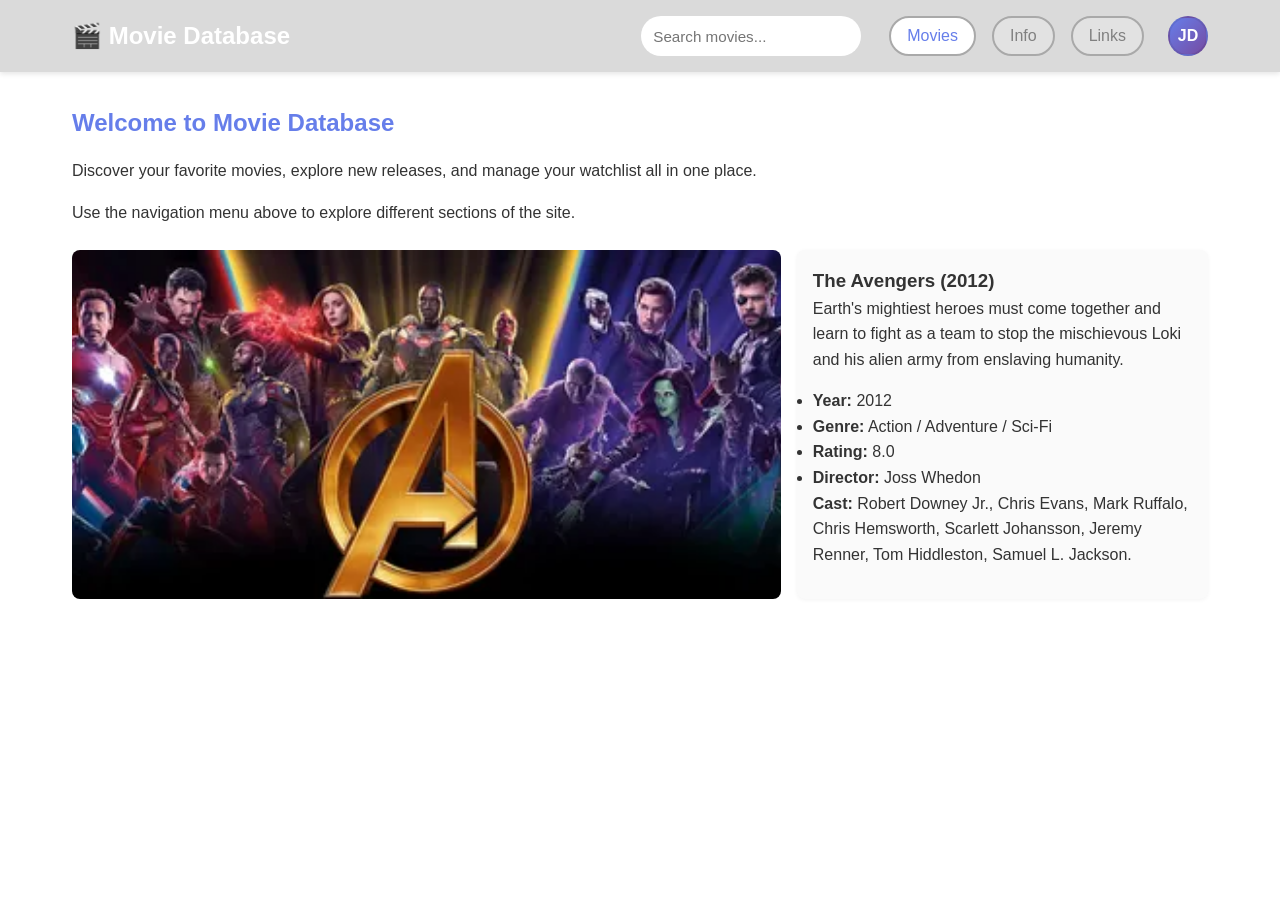
==== index.html @ 35aac2c0 "Javascript file created" ====
<!DOCTYPE html>
<html lang="en">
<head>
    <meta charset="UTF-8">
    <meta name="viewport" content="width=device-width, initial-scale=1.0">
    <title>Movie Database</title>
    <link rel="stylesheet" href="resize.css">
    <link rel="stylesheet" href="main.css">
    <style>
        * {
            margin: 0;
            padding: 0;
            box-sizing: border-box;
        }

        body {
            font-family: 'Segoe UI', Tahoma, Geneva, Verdana, sans-serif;
            line-height: 1.6;
            color: #333;
        }

        /* Navigation Bar Styles */
        nav {
            background: rgb(218, 218, 218);
            padding: 1rem 0;
            box-shadow: 0 2px 5px rgba(0, 0, 0, 0.1);
            position: sticky;
            top: 0;
            z-index: 1000;
        }

        .nav-container {
            max-width: 1200px;
            margin: 0 auto;
            padding: 0 2rem;
            display: flex;
            position: relative;
            justify-content: space-between;
            align-items: center;
        }

        .nav-logo {
            color: white;
            font-size: 1.5rem;
            font-weight: bold;
            text-decoration: none;
        }

        .nav-buttons {
            gap: 1rem;
            flex-wrap: wrap;
            align-items: center;
        }

        .nav-btn {
            background-color: rgba(255, 255, 255, 0.2);
            color: grey;
            border: 2px solid darkgrey;
            padding: 0 1rem;
            min-height: 40px;
            display: inline-flex;
            align-items: center;
            border-radius: 25px;
            cursor: pointer;
            font-size: 1rem;
            font-weight: 500;
            transition: all 0.3s ease;
            text-decoration: none;
            display: inline-block;
        }

        .nav-btn:hover {
            background-color: white;
            color: #667eea;
            transform: translateY(-2px);
            box-shadow: 0 4px 8px rgba(0, 0, 0, 0.2);
        }

        .nav-btn.active {
            background-color: white;
            color: #667eea;
        }

        /* Responsive Design */
        @media (max-width: 768px) {
            .nav-container {
                flex-direction: column;
                gap: 1rem;
            }

            .nav-buttons {
                width: 100%;
                justify-content: center;
            }

            .nav-btn {
                padding: 0.6rem 1.2rem;
                font-size: 0.95rem;
            }
        }

        @media (min-width: 769px) {
            .nav-buttons {
                display: flex;
            }
        }

        /* Inline search placed with nav links */
        .nav-search {
            display: inline-block;
            min-width: 220px;
            max-width: 420px;
            margin-right: 0.75rem;
            align-self: center;
        }

        .nav-search input {
            width: 100%;
            padding: 0 0.75rem;
            height: 40px;
            border-radius: 20px;
            border: none;
            outline: none;
            font-size: 0.95rem;
        }

        /* content-row styles moved to main.css */

        /* Circular account avatar */
        .nav-account {
            width: 40px;
            height: 40px;
            border-radius: 50%;
            display: inline-flex;
            align-items: center;
            justify-content: center;
            background: linear-gradient(135deg,#667eea 0%,#764ba2 100%);
            color: white;
            text-decoration: none;
            font-weight: 600;
            margin-left: 0.5rem;
            border: 2px solid rgba(0,0,0,0.08);
        }

        .nav-account img {
            width: 100%;
            height: 100%;
            object-fit: cover;
            border-radius: 50%;
            display: block;
        }

        .nav-account:hover {
            transform: translateY(-2px);
            box-shadow: 0 4px 8px rgba(0,0,0,0.18);
        }

        /* Main Content */
        main {
            max-width: 1200px;
            margin: 2rem auto;
            padding: 0 2rem;
            min-height: calc(100vh - 200px);
        }

        .section {
            display: none;
        }

        .section.active {
            display: block;
        }

        h2 {
            color: #667eea;
            margin-bottom: 1rem;
        }

        p {
            margin-bottom: 1rem;
        }
    </style>
</head>
<body>
    <!-- Navigation Bar -->
    <nav>
        <div class="nav-container">
            <a href="#" class="nav-logo">🎬 Movie Database</a>
            <div class="nav-buttons">
                <form class="nav-search" role="search" onsubmit="event.preventDefault();">
                    <input type="search" name="q" placeholder="Search movies..." aria-label="Search movies">
                </form>
                <button class="nav-btn active" onclick="showSection('home', event)">Movies</button>
                <button class="nav-btn" onclick="showSection('info', event)">Info</button>
                <button class="nav-btn" onclick="showSection('links', event)">Links</button>
                <a href="#" class="nav-account" id="navAccount" aria-label="Account">JD</a>
            </div>
            <button class="menu-toggle" id="menuToggle" aria-label="Toggle menu"></button>
        </div>
    </nav>

    <div class="mobile-menu" id="mobileMenu">
        <div style="display:flex;align-items:center;gap:0.75rem;padding:0.5rem 1rem;">
            <a href="#" class="nav-account" id="mobileAccount" aria-label="Account">JD</a>
            <input type="search" placeholder="Search movies..." style="flex:1;padding:0.5rem;border-radius:12px;border:1px solid #ddd;">
        </div>
        <button class="nav-btn active" onclick="showSection('home', event)">Home</button>
        <button class="nav-btn" onclick="showSection('info', event)">Info</button>
        <button class="nav-btn" onclick="showSection('links', event)">Links</button>
    </div>

    <!-- Main Content -->
    <main>
        <!-- Home Section -->
        <section id="home" class="section active">
            <h2>Welcome to Movie Database</h2>
            <p>Discover your favorite movies, explore new releases, and manage your watchlist all in one place.</p>
            <p>Use the navigation menu above to explore different sections of the site.</p>
            <div class="content-row">
                <div class="content-image">
                    <img src="Images/avengers.webp" alt="Movie placeholder image">
                </div>
                <div class="content-info">
                    <h3>The Avengers (2012)</h3>
                    <p>Earth's mightiest heroes must come together and learn to fight as a team to stop the mischievous Loki and his alien army from enslaving humanity.</p>
                    <ul>
                        <li><strong>Year:</strong> 2012</li>
                        <li><strong>Genre:</strong> Action / Adventure / Sci-Fi</li>
                        <li><strong>Rating:</strong> 8.0</li>
                        <li><strong>Director:</strong> Joss Whedon</li>
                    </ul>
                    <p><strong>Cast:</strong> Robert Downey Jr., Chris Evans, Mark Ruffalo, Chris Hemsworth, Scarlett Johansson, Jeremy Renner, Tom Hiddleston, Samuel L. Jackson.</p>
                </div>
            </div>
        </section>

        <!-- Info Section -->
        <section id="info" class="section">
            <h2>Information</h2>
            <p>This is the Movie Database application - your ultimate destination for movie information.</p>
            <p>Features include:</p>
            <ul style="margin-left: 2rem;">
                <li>Search and browse movies</li>
                <li>View detailed movie information</li>
                <li>Rate and review movies</li>
                <li>Create and manage your watchlist</li>
            </ul>
        </section>

        <!-- Links Section -->
        <section id="links" class="section">
            <h2>Useful Links</h2>
            <p>Check out these resources:</p>
            <ul style="margin-left: 2rem;">
                <li><a href="https://www.imdb.com" target="_blank">IMDB - Internet Movie Database</a></li>
                <li><a href="https://www.themoviedb.org" target="_blank">TMDb - The Movie Database</a></li>
                <li><a href="https://www.rottentomatoes.com" target="_blank">Rotten Tomatoes</a></li>
                <li><a href="https://www.letterboxd.com" target="_blank">Letterboxd - Film Community</a></li>
            </ul>
        </section>
    </main>

    <script src="app.js"></script>
</body>
</html>
---- resize.css ----
/* Mobile Responsive Menu Styles */

/* Hamburger Menu Button */
.menu-toggle {
    display: none;
    background: none;
    border: none;
    color: white;
    font-size: 1.5rem;
    cursor: pointer;
    padding: 0.5rem;
    transition: transform 0.3s ease;
    position: absolute;
    right: 2rem;
    top: 50%;
    transform: translateY(-50%);
}

.menu-toggle:hover {
    transform: translateY(-50%) scale(1.1);
}

.menu-toggle.active::before {
    content: "✕";
}

.menu-toggle::before {
    content: "☰";
}

/* Mobile Menu Styles */
.mobile-menu {
    display: none;
    /* Put the mobile menu into the document flow so it pushes content down */
    position: relative;
    background: linear-gradient(135deg, #667eea 0%, #764ba2 100%);
    flex-direction: column;
    gap: 0;
    width: 100%;
    border-top: 2px solid rgba(255, 255, 255, 0.2);
}

.mobile-menu.open {
    display: flex;
    animation: slideDown 0.3s ease;
}

/* Slide Down Animation */
@keyframes slideDown {
    from {
        opacity: 0;
        transform: translateY(-20px);
    }
    to {
        opacity: 1;
        transform: translateY(0);
    }
}

/* Mobile Menu Items */
.mobile-menu .nav-btn {
    width: 100%;
    border: none;
    border-bottom: 1px solid rgba(255, 255, 255, 0.2);
    border-radius: 0;
    background-color: transparent;
    padding: 1rem;
    text-align: left;
    margin: 0;
    font-size: 1rem;
}

.mobile-menu .nav-btn:last-child {
    border-bottom: none;
}

.mobile-menu .nav-btn:hover {
    background-color: rgba(255, 255, 255, 0.3);
    transform: none;
    box-shadow: none;
}

.mobile-menu .nav-btn.active {
    background-color: rgba(255, 255, 255, 0.4);
    color: white;
}

/* Responsive Design for Tablets and Smaller Devices */
@media (max-width: 768px) {
    nav {
        position: relative;
    }

    .nav-container {
        position: relative;
        padding: 0 1rem;
        flex-direction: row;
        flex-wrap: nowrap;
    }

    .nav-buttons {
        display: none;
    }

    .menu-toggle {
        display: block;
    }
}

/* Extra Small Devices (Mobile Phones) */
@media (max-width: 480px) {
    .nav-logo {
        font-size: 1.2rem;
    }

    .menu-toggle {
        right: 1rem;
        font-size: 1.3rem;
    }

    .mobile-menu .nav-btn {
        padding: 0.8rem;
        font-size: 0.9rem;
    }

    .nav-container {
        padding: 0 0.5rem;
    }
}

/* Landscape Mode on Small Devices */
@media (max-height: 600px) and (orientation: landscape) {
    .mobile-menu .nav-btn {
        padding: 0.5rem 1rem;
        font-size: 0.85rem;
    }
}
---- main.css ----
/* Main content styles (moved from inline <style>) */
.content-row {
    display: flex;
    gap: 1rem;
    margin-top: 1.5rem;
    align-items: stretch;
}

.content-image {
    flex: 2 1 60%;
    min-height: 300px;
    border-radius: 8px;
    overflow: hidden;
    background: #eee;
}

.content-image img {
    width: 100%;
    height: 100%;
    object-fit: cover;
    display: block;
}

.content-info {
    flex: 1 1 35%;
    background: #fafafa;
    padding: 1rem;
    border-radius: 8px;
    box-shadow: 0 1px 4px rgba(0,0,0,0.05);
}

@media (max-width: 768px) {
    .content-row {
        flex-direction: column;
    }

    .content-image {
        min-height: 200px;
    }
}
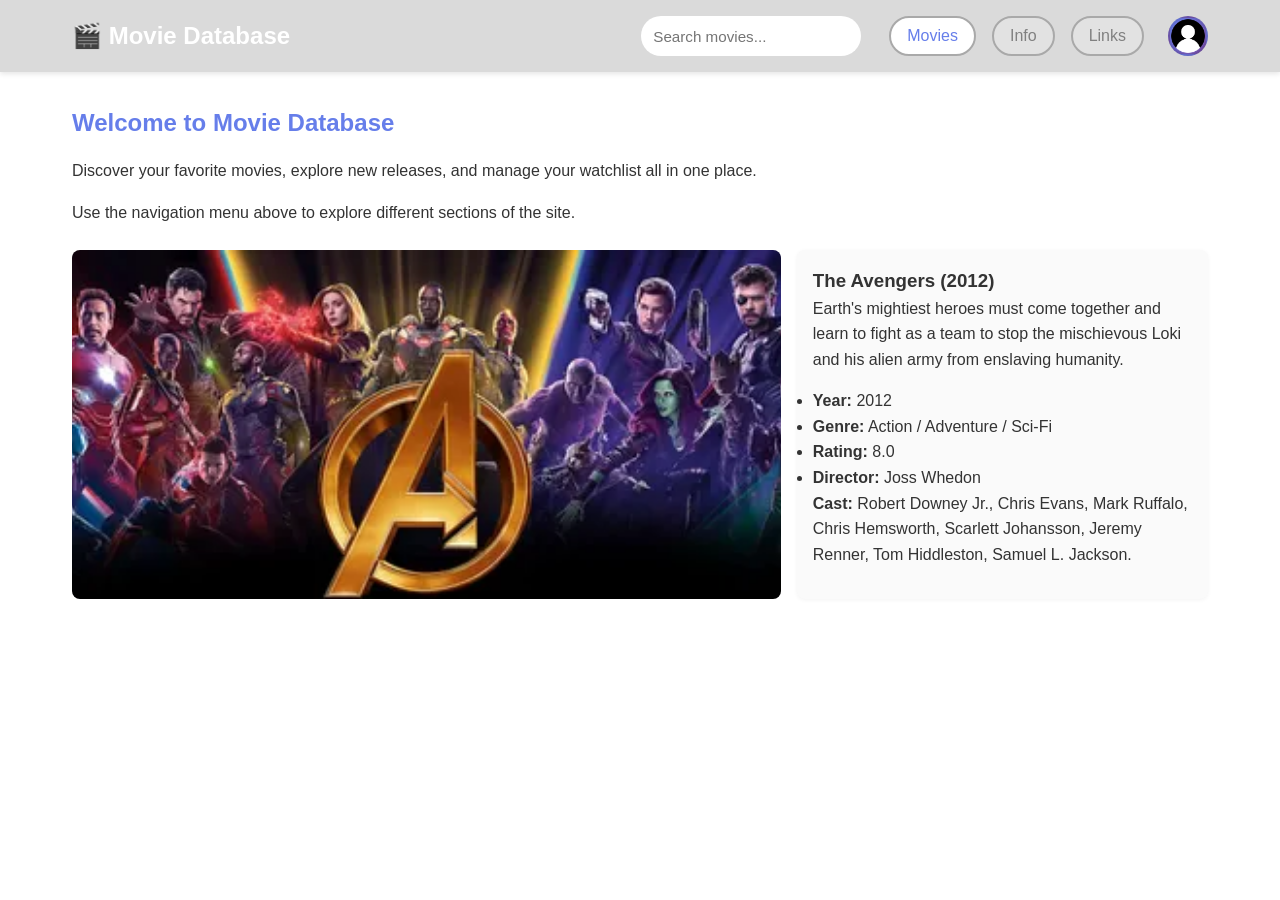
==== commit 96cabb55: "Menu functionally re-functioned by menu.js to expand in mobile view" ====
--- a/index.html
+++ b/index.html
@@ -193,15 +193,19 @@
                 <button class="nav-btn active" onclick="showSection('home', event)">Movies</button>
                 <button class="nav-btn" onclick="showSection('info', event)">Info</button>
                 <button class="nav-btn" onclick="showSection('links', event)">Links</button>
-                <a href="#" class="nav-account" id="navAccount" aria-label="Account">JD</a>
+                <a href="#" class="nav-account" id="navAccount" aria-label="Account">
+                    <img src="Images/user.webp" alt="User avatar">
+                </a>
             </div>
             <button class="menu-toggle" id="menuToggle" aria-label="Toggle menu"></button>
         </div>
     </nav>
 
     <div class="mobile-menu" id="mobileMenu">
-        <div style="display:flex;align-items:center;gap:0.75rem;padding:0.5rem 1rem;">
-            <a href="#" class="nav-account" id="mobileAccount" aria-label="Account">JD</a>
+            <div style="display:flex;align-items:center;gap:0.75rem;padding:0.5rem 1rem;">
+            <a href="#" class="nav-account" id="mobileAccount" aria-label="Account">
+                <img src="Images/user.png" alt="User avatar">
+            </a>
             <input type="search" placeholder="Search movies..." style="flex:1;padding:0.5rem;border-radius:12px;border:1px solid #ddd;">
         </div>
         <button class="nav-btn active" onclick="showSection('home', event)">Home</button>
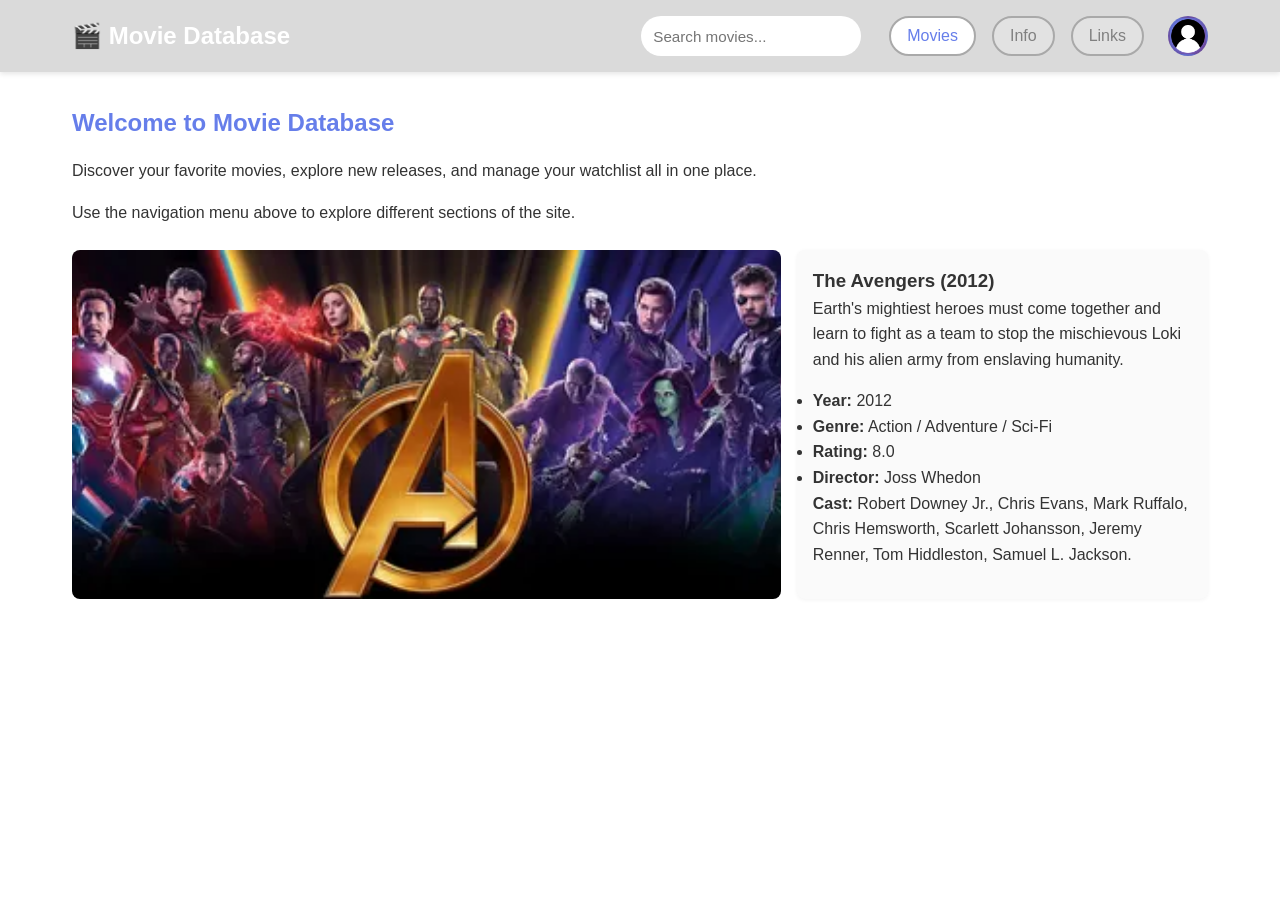
==== commit e091f811: "index.html...." ====
--- a/index.html
+++ b/index.html
@@ -264,6 +264,6 @@
         </section>
     </main>
 
-    <script src="app.js"></script>
+    <script src="menu.js"></script>
 </body>
 </html>
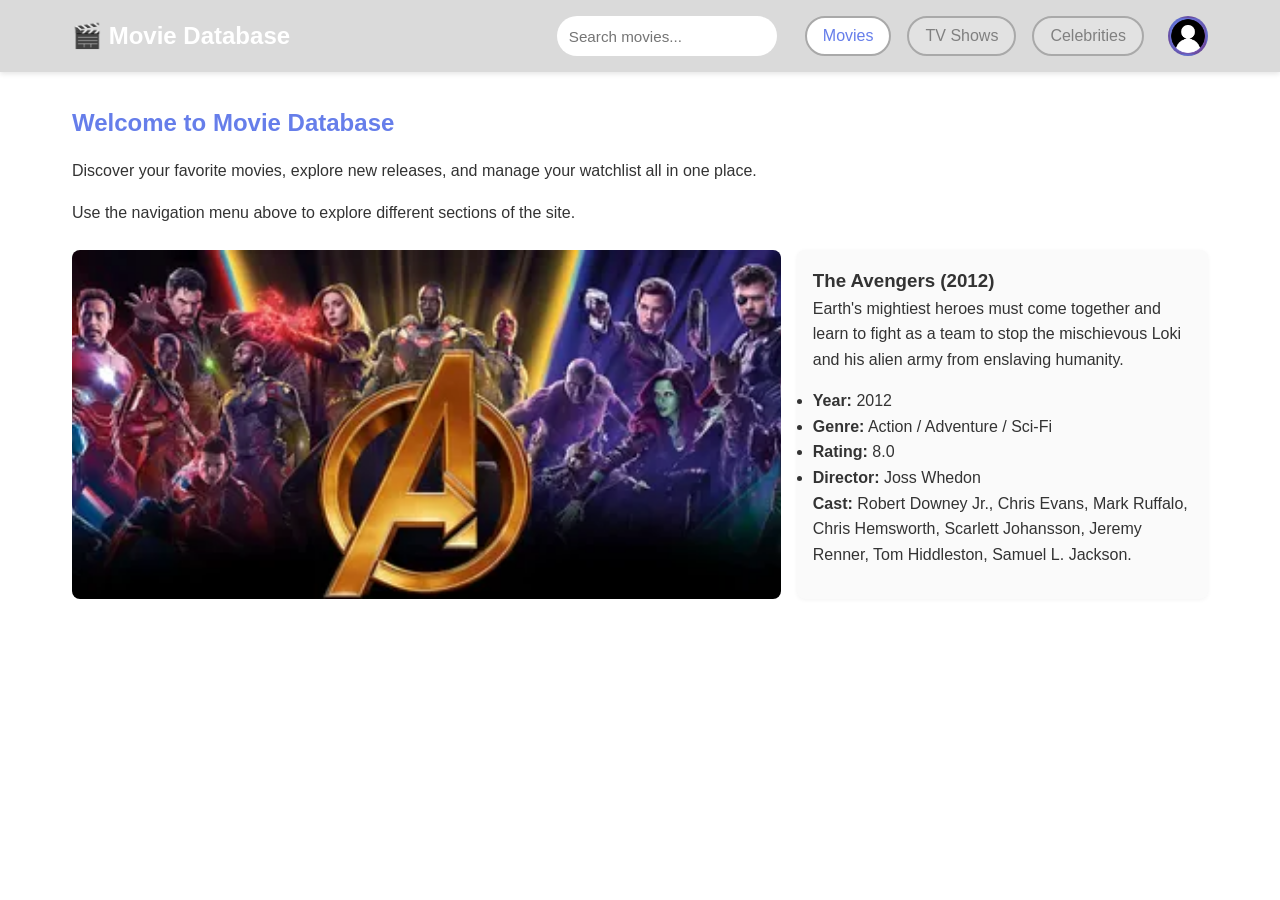
==== commit 763d3766: "Files configured" ====
--- a/index.html
+++ b/index.html
@@ -191,8 +191,8 @@
                     <input type="search" name="q" placeholder="Search movies..." aria-label="Search movies">
                 </form>
                 <button class="nav-btn active" onclick="showSection('home', event)">Movies</button>
-                <button class="nav-btn" onclick="showSection('info', event)">Info</button>
-                <button class="nav-btn" onclick="showSection('links', event)">Links</button>
+                <button class="nav-btn" onclick="showSection('info', event)">TV Shows</button>
+                <button class="nav-btn" onclick="showSection('links', event)">Celebrities</button>
                 <a href="#" class="nav-account" id="navAccount" aria-label="Account">
                     <img src="Images/user.webp" alt="User avatar">
                 </a>
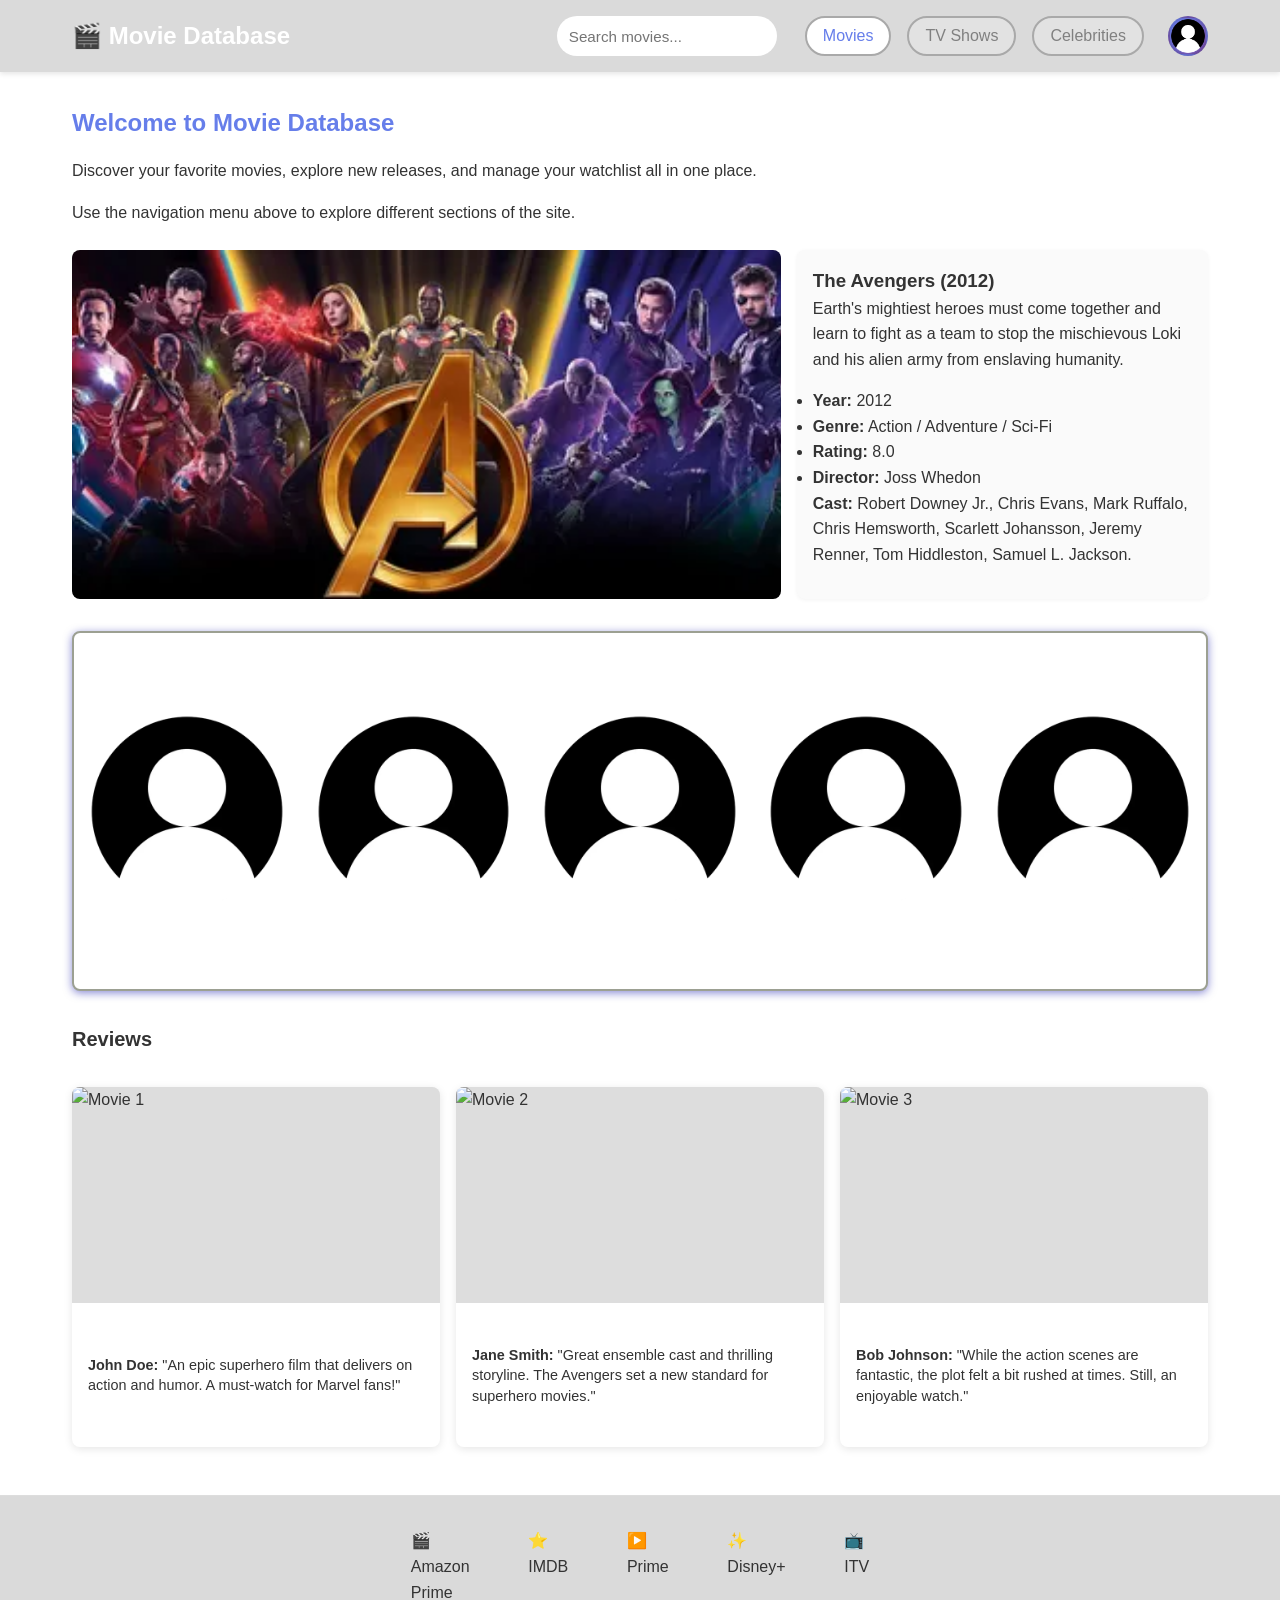
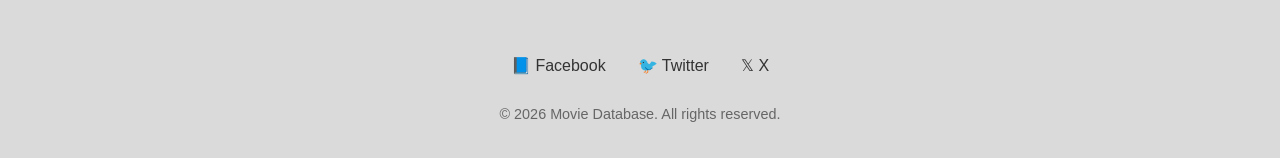
==== commit f780f700: "Celebrities interface added, reviews and footer been added" ====
--- a/index.html
+++ b/index.html
@@ -4,8 +4,8 @@
     <meta charset="UTF-8">
     <meta name="viewport" content="width=device-width, initial-scale=1.0">
     <title>Movie Database</title>
-    <link rel="stylesheet" href="resize.css">
-    <link rel="stylesheet" href="main.css">
+    <link rel="stylesheet" href="CSS/resize.css">
+    <link rel="stylesheet" href="CSS/main.css">
     <style>
         * {
             margin: 0;
@@ -192,7 +192,7 @@
                 </form>
                 <button class="nav-btn active" onclick="showSection('home', event)">Movies</button>
                 <button class="nav-btn" onclick="showSection('info', event)">TV Shows</button>
-                <button class="nav-btn" onclick="showSection('links', event)">Celebrities</button>
+                <button class="nav-btn" onclick="showSection('celeb', event)">Celebrities</button>
                 <a href="#" class="nav-account" id="navAccount" aria-label="Account">
                     <img src="Images/user.webp" alt="User avatar">
                 </a>
@@ -210,7 +210,7 @@
         </div>
         <button class="nav-btn active" onclick="showSection('home', event)">Home</button>
         <button class="nav-btn" onclick="showSection('info', event)">Info</button>
-        <button class="nav-btn" onclick="showSection('links', event)">Links</button>
+        <button class="nav-btn" onclick="showSection('celeb', event)">Links</button>
     </div>
 
     <!-- Main Content -->
@@ -220,6 +220,7 @@
             <h2>Welcome to Movie Database</h2>
             <p>Discover your favorite movies, explore new releases, and manage your watchlist all in one place.</p>
             <p>Use the navigation menu above to explore different sections of the site.</p>
+            
             <div class="content-row">
                 <div class="content-image">
                     <img src="Images/avengers.webp" alt="Movie placeholder image">
@@ -234,6 +235,44 @@
                         <li><strong>Director:</strong> Joss Whedon</li>
                     </ul>
                     <p><strong>Cast:</strong> Robert Downey Jr., Chris Evans, Mark Ruffalo, Chris Hemsworth, Scarlett Johansson, Jeremy Renner, Tom Hiddleston, Samuel L. Jackson.</p>
+                </div>
+            </div>
+
+            <!-- full‑width celebrity banner with five circular portraits -->
+            <div class="celebs-banner">
+                <div class="celeb"><img src="Images/user.webp" alt="Celebrity 1"></div>
+                <div class="celeb"><img src="Images/user.webp" alt="Celebrity 2"></div>
+                <div class="celeb"><img src="Images/user.webp" alt="Celebrity 3"></div>
+                <div class="celeb"><img src="Images/user.webp" alt="Celebrity 4"></div>
+                <div class="celeb"><img src="Images/user.webp" alt="Celebrity 5"></div>
+            </div>
+
+            <b><p style="font-size: 20px;">Reviews</p></b>
+
+            <div class="reviews">
+                <div class="review">
+                    <div class="review-image">
+                        <img src=" " alt="Movie 1">
+                    </div>
+                    <div class="review-text">
+                        <p><strong>John Doe:</strong> "An epic superhero film that delivers on action and humor. A must-watch for Marvel fans!"</p>
+                    </div>
+                </div>
+                <div class="review">
+                    <div class="review-image">
+                        <img src=" " alt="Movie 2">
+                    </div>
+                    <div class="review-text">
+                        <p><strong>Jane Smith:</strong> "Great ensemble cast and thrilling storyline. The Avengers set a new standard for superhero movies."</p>
+                    </div>
+                </div>
+                <div class="review">
+                    <div class="review-image">
+                        <img src=" " alt="Movie 3">
+                    </div>
+                    <div class="review-text">
+                        <p><strong>Bob Johnson:</strong> "While the action scenes are fantastic, the plot felt a bit rushed at times. Still, an enjoyable watch."</p>
+                    </div>
                 </div>
             </div>
         </section>
@@ -252,7 +291,7 @@
         </section>
 
         <!-- Links Section -->
-        <section id="links" class="section">
+        <section id="celeb" class="section">
             <h2>Useful Links</h2>
             <p>Check out these resources:</p>
             <ul style="margin-left: 2rem;">
@@ -264,6 +303,25 @@
         </section>
     </main>
 
-    <script src="menu.js"></script>
+    <!-- Footer -->
+    <footer class="footer">
+        <div class="footer-content">
+            <div class="movie-apps">
+                <a href="https://www.primevideo.com" target="_blank" aria-label="Amazon Prime Video">🎬 Amazon Prime</a>
+                <a href="https://www.imdb.com" target="_blank" aria-label="IMDB">⭐ IMDB</a>
+                <a href="https://www.primevideo.com" target="_blank" aria-label="Prime">▶️ Prime</a>
+                <a href="https://www.disneyplus.com" target="_blank" aria-label="Disney+">✨ Disney+</a>
+                <a href="https://www.itv.com" target="_blank" aria-label="ITV">📺 ITV</a>
+            </div>
+            <div class="social-links">
+                <a href="https://www.facebook.com" target="_blank" aria-label="Facebook">📘 Facebook</a>
+                <a href="https://www.twitter.com" target="_blank" aria-label="Twitter">🐦 Twitter</a>
+                <a href="https://www.x.com" target="_blank" aria-label="X">𝕏 X</a>
+            </div>
+            <p class="copyright">&copy; 2026 Movie Database. All rights reserved.</p>
+        </div>
+    </footer>
+
+    <script src="JS/menu.js"></script>
 </body>
 </html>
--- a/CSS/resize.css
+++ b/CSS/resize.css
@@ -0,0 +1,137 @@
+/* Mobile Responsive Menu Styles */
+
+/* Hamburger Menu Button */
+.menu-toggle {
+    display: none;
+    background: none;
+    border: none;
+    color: white;
+    font-size: 1.5rem;
+    cursor: pointer;
+    padding: 0.5rem;
+    transition: transform 0.3s ease;
+    position: absolute;
+    right: 2rem;
+    top: 50%;
+    transform: translateY(-50%);
+}
+
+.menu-toggle:hover {
+    transform: translateY(-50%) scale(1.1);
+}
+
+.menu-toggle.active::before {
+    content: "✕";
+}
+
+.menu-toggle::before {
+    content: "☰";
+}
+
+/* Mobile Menu Styles */
+.mobile-menu {
+    display: none;
+    /* Put the mobile menu into the document flow so it pushes content down */
+    position: relative;
+    background: linear-gradient(135deg, #667eea 0%, #764ba2 100%);
+    flex-direction: column;
+    gap: 0;
+    width: 100%;
+    border-top: 2px solid rgba(255, 255, 255, 0.2);
+}
+
+.mobile-menu.open {
+    display: flex;
+    animation: slideDown 0.3s ease;
+}
+
+/* Slide Down Animation */
+@keyframes slideDown {
+    from {
+        opacity: 0;
+        transform: translateY(-20px);
+    }
+    to {
+        opacity: 1;
+        transform: translateY(0);
+    }
+}
+
+/* Mobile Menu Items */
+.mobile-menu .nav-btn {
+    width: 100%;
+    border: none;
+    border-bottom: 1px solid rgba(255, 255, 255, 0.2);
+    border-radius: 0;
+    background-color: transparent;
+    padding: 1rem;
+    text-align: left;
+    margin: 0;
+    font-size: 1rem;
+}
+
+.mobile-menu .nav-btn:last-child {
+    border-bottom: none;
+}
+
+.mobile-menu .nav-btn:hover {
+    background-color: rgba(255, 255, 255, 0.3);
+    transform: none;
+    box-shadow: none;
+}
+
+.mobile-menu .nav-btn.active {
+    background-color: rgba(255, 255, 255, 0.4);
+    color: white;
+}
+
+/* Responsive Design for Tablets and Smaller Devices */
+@media (max-width: 768px) {
+    nav {
+        position: relative;
+    }
+
+    .nav-container {
+        position: relative;
+        padding: 0 1rem;
+        flex-direction: row;
+        flex-wrap: nowrap;
+    }
+
+    .nav-buttons {
+        display: none;
+    }
+
+    .menu-toggle {
+        display: block;
+    }
+}
+
+/* Extra Small Devices (Mobile Phones) */
+@media (max-width: 480px) {
+    .nav-logo {
+        font-size: 1.2rem;
+    }
+
+    .menu-toggle {
+        right: 1rem;
+        font-size: 1.3rem;
+    }
+
+    .mobile-menu .nav-btn {
+        padding: 0.8rem;
+        font-size: 0.9rem;
+    }
+
+    .nav-container {
+        padding: 0 0.5rem;
+    }
+}
+
+/* Landscape Mode on Small Devices */
+@media (max-height: 600px) and (orientation: landscape) {
+    .mobile-menu .nav-btn {
+        padding: 0.5rem 1rem;
+        font-size: 0.85rem;
+    }
+}
--- a/CSS/main.css
+++ b/CSS/main.css
@@ -0,0 +1,199 @@
+/* Main content styles (moved from inline <style>) */
+.content-row {
+    display: flex;
+    gap: 1rem;
+    margin-top: 1.5rem;
+    align-items: stretch;
+}
+
+.content-image {
+    flex: 2 1 60%;
+    min-height: 300px;
+    border-radius: 8px;
+    overflow: hidden;
+    background: #eee;
+}
+
+.content-image img {
+    width: 100%;
+    height: 100%;
+    object-fit: cover;
+    display: block;
+}
+
+.content-info {
+    flex: 1 1 35%;
+    background: #fafafa;
+    padding: 1rem;
+    border-radius: 8px;
+    box-shadow: 0 1px 4px rgba(0,0,0,0.05);
+}
+
+@media (max-width: 768px) {
+    .content-row {
+        flex-direction: column;
+    }
+
+    .content-image {
+        min-height: 200px;
+    }
+}
+
+/* celebrity banner added to Movies page */
+.celebs-banner {
+    width: 100%;
+    height: 40vh; /* roughly 40% of viewport height */
+    margin: 2rem auto;
+    overflow: hidden;
+    border-radius: 8px;
+    background: white; /* fallback color */
+    display: flex;
+    justify-content: center;
+    align-items: center;
+    border: rgb(156, 160, 146) 2px solid;
+    box-shadow: 0 2px 8px rgba(20, 22, 169, 0.5);
+}
+
+.celebs-banner img {
+    width: 100%;
+    height: 100%;
+    object-fit: cover;
+}
+
+/* layout for the circular celeb images */
+.celebs-banner {
+    display: flex;
+    justify-content: space-around;
+    align-items: center;
+}
+
+.celebs-banner .celeb {
+    width: 18%;
+    aspect-ratio: 1 / 1;
+    border-radius: 50%;
+    overflow: hidden;
+    flex-shrink: 0;
+}
+/* reviews section with three boxes */
+.reviews {
+    display: flex;
+    gap: 1rem;
+    height: 40vh; /* 40% of viewport height */
+    margin-top: 2rem;
+}
+
+.review {
+    flex: 1;
+    display: flex;
+    flex-direction: column;
+    background: #f5f5f5;
+    border-radius: 8px;
+    overflow: hidden;
+    box-shadow: 0 2px 8px rgba(0, 0, 0, 0.1);
+}
+
+.review-image {
+    height: 60%;
+    overflow: hidden;
+    background: #ddd;
+}
+
+.review-image img {
+    width: 100%;
+    height: 100%;
+    object-fit: cover;
+}
+
+.review-text {
+    height: 40%;
+    padding: 1rem;
+    display: flex;
+    align-items: center;
+    justify-content: center;
+    background: white;
+    overflow: auto;
+}
+
+.review-text p {
+    font-size: 0.9rem;
+    line-height: 1.4;
+    margin: 0;
+}
+
+/* footer styles */
+footer {
+    background-color: rgb(218, 218, 218);
+    padding: 2rem 0;
+    margin-top: 3rem;
+    border-top: 1px solid #ddd;
+}
+
+.footer-content {
+    max-width: 1200px;
+    margin: 0 auto;
+    padding: 0 2rem;
+    display: flex;
+    flex-direction: column;
+    align-items: center;
+    gap: 1.5rem;
+}
+
+.social-links {
+    display: flex;
+    gap: 2rem;
+    justify-content: center;
+}
+
+.social-links a {
+    color: #333;
+    text-decoration: none;
+    font-weight: 500;
+    font-size: 1rem;
+    transition: color 0.3s ease, transform 0.3s ease;
+}
+
+.social-links a:hover {
+    color: #667eea;
+    transform: translateY(-2px);
+}
+
+.copyright {
+    font-size: 0.9rem;
+    color: #666;
+    margin: 0;
+}
+
+@media (max-width: 768px) {
+    .footer-content {
+        gap: 1rem;
+    }
+
+    .social-links {
+        gap: 1.5rem;
+    }
+
+    .social-links a {
+        font-size: 0.9rem;
+    }
+}
+
+/* movie app links */
+.movie-apps {
+    display: flex;
+    gap: 15%;
+    justify-content: center;
+    margin-bottom: 1.5rem;
+}
+
+.movie-apps a {
+    color: #333;
+    text-decoration: none;
+    font-weight: 500;
+    font-size: 1rem;
+    transition: color 0.3s ease, transform 0.3s ease;
+}
+
+.movie-apps a:hover {
+    color: #667eea;
+    transform: translateY(-2px);
+}
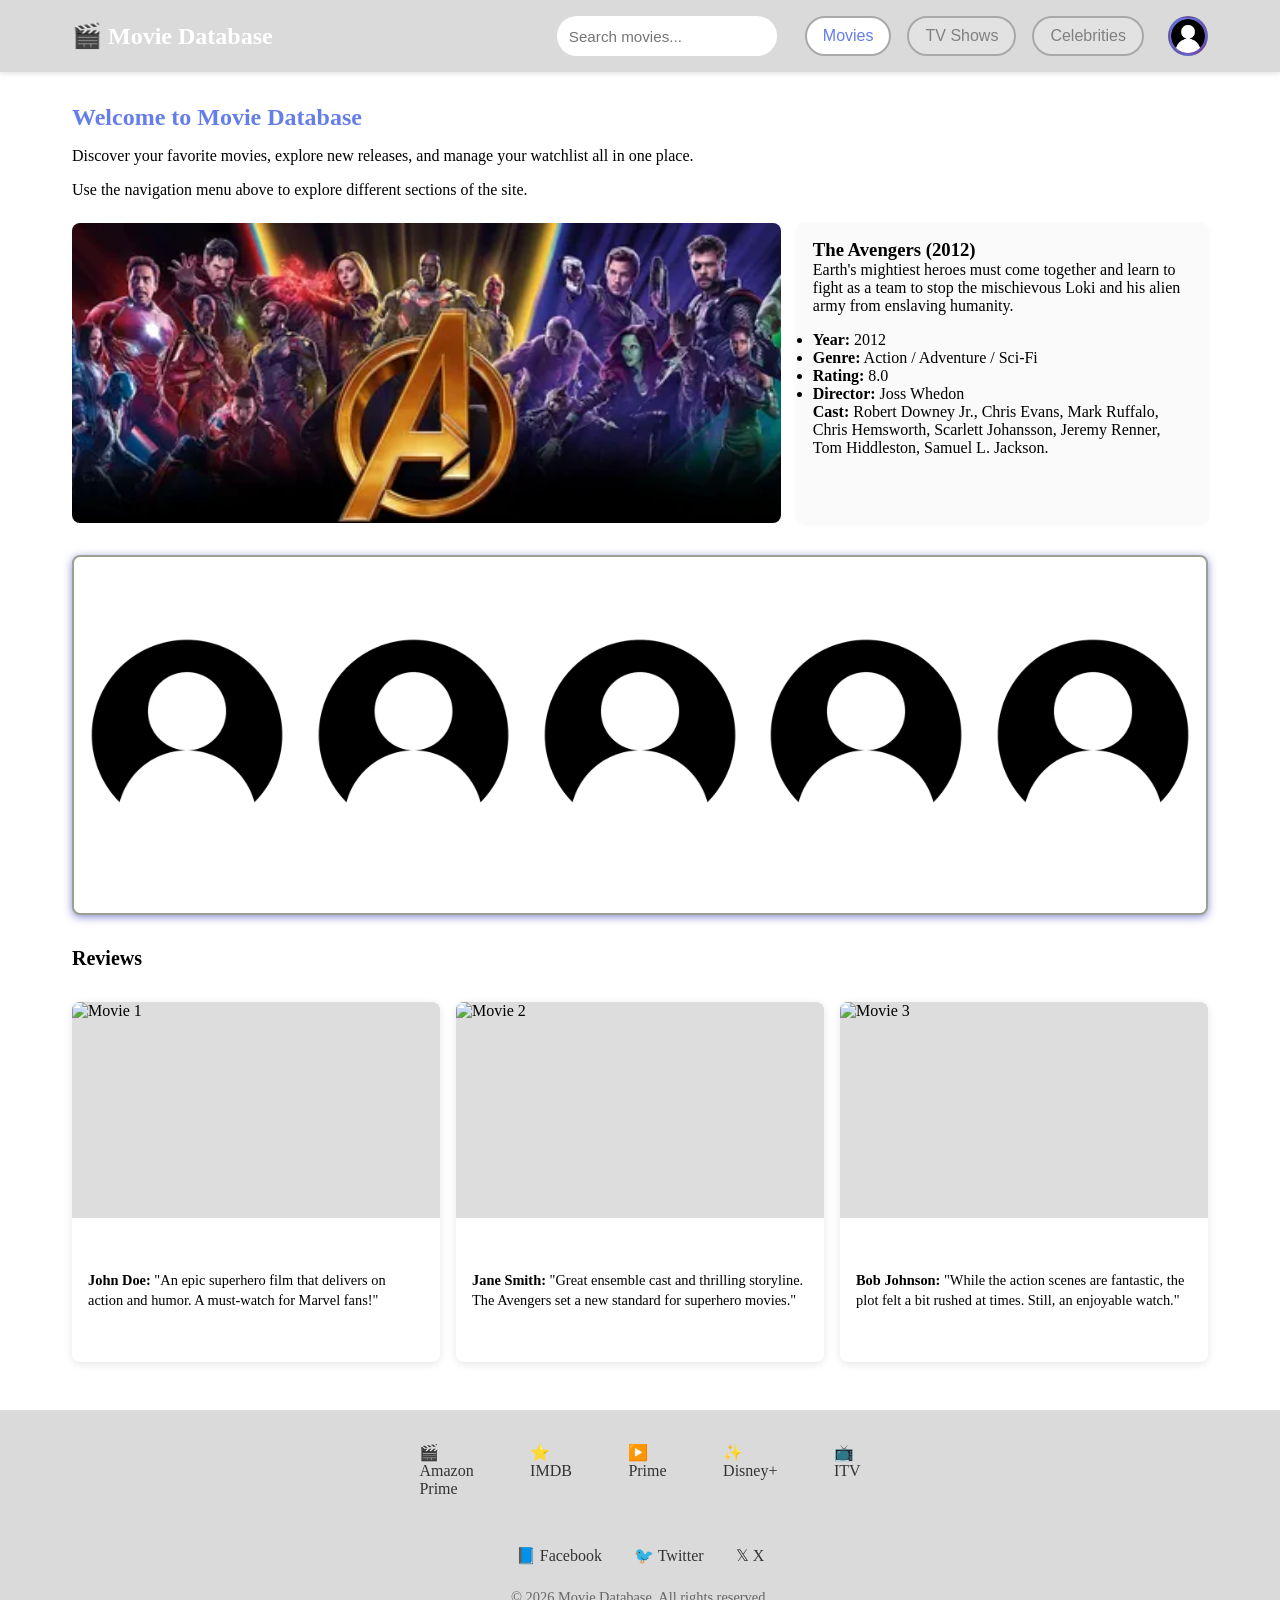
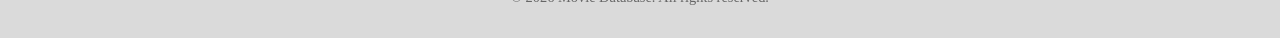
==== commit e9f90378: "Account interface is been set" ====
--- a/index.html
+++ b/index.html
@@ -6,180 +6,8 @@
     <title>Movie Database</title>
     <link rel="stylesheet" href="CSS/resize.css">
     <link rel="stylesheet" href="CSS/main.css">
-    <style>
-        * {
-            margin: 0;
-            padding: 0;
-            box-sizing: border-box;
-        }
-
-        body {
-            font-family: 'Segoe UI', Tahoma, Geneva, Verdana, sans-serif;
-            line-height: 1.6;
-            color: #333;
-        }
-
-        /* Navigation Bar Styles */
-        nav {
-            background: rgb(218, 218, 218);
-            padding: 1rem 0;
-            box-shadow: 0 2px 5px rgba(0, 0, 0, 0.1);
-            position: sticky;
-            top: 0;
-            z-index: 1000;
-        }
-
-        .nav-container {
-            max-width: 1200px;
-            margin: 0 auto;
-            padding: 0 2rem;
-            display: flex;
-            position: relative;
-            justify-content: space-between;
-            align-items: center;
-        }
-
-        .nav-logo {
-            color: white;
-            font-size: 1.5rem;
-            font-weight: bold;
-            text-decoration: none;
-        }
-
-        .nav-buttons {
-            gap: 1rem;
-            flex-wrap: wrap;
-            align-items: center;
-        }
-
-        .nav-btn {
-            background-color: rgba(255, 255, 255, 0.2);
-            color: grey;
-            border: 2px solid darkgrey;
-            padding: 0 1rem;
-            min-height: 40px;
-            display: inline-flex;
-            align-items: center;
-            border-radius: 25px;
-            cursor: pointer;
-            font-size: 1rem;
-            font-weight: 500;
-            transition: all 0.3s ease;
-            text-decoration: none;
-            display: inline-block;
-        }
-
-        .nav-btn:hover {
-            background-color: white;
-            color: #667eea;
-            transform: translateY(-2px);
-            box-shadow: 0 4px 8px rgba(0, 0, 0, 0.2);
-        }
-
-        .nav-btn.active {
-            background-color: white;
-            color: #667eea;
-        }
-
-        /* Responsive Design */
-        @media (max-width: 768px) {
-            .nav-container {
-                flex-direction: column;
-                gap: 1rem;
-            }
-
-            .nav-buttons {
-                width: 100%;
-                justify-content: center;
-            }
-
-            .nav-btn {
-                padding: 0.6rem 1.2rem;
-                font-size: 0.95rem;
-            }
-        }
-
-        @media (min-width: 769px) {
-            .nav-buttons {
-                display: flex;
-            }
-        }
-
-        /* Inline search placed with nav links */
-        .nav-search {
-            display: inline-block;
-            min-width: 220px;
-            max-width: 420px;
-            margin-right: 0.75rem;
-            align-self: center;
-        }
-
-        .nav-search input {
-            width: 100%;
-            padding: 0 0.75rem;
-            height: 40px;
-            border-radius: 20px;
-            border: none;
-            outline: none;
-            font-size: 0.95rem;
-        }
-
-        /* content-row styles moved to main.css */
-
-        /* Circular account avatar */
-        .nav-account {
-            width: 40px;
-            height: 40px;
-            border-radius: 50%;
-            display: inline-flex;
-            align-items: center;
-            justify-content: center;
-            background: linear-gradient(135deg,#667eea 0%,#764ba2 100%);
-            color: white;
-            text-decoration: none;
-            font-weight: 600;
-            margin-left: 0.5rem;
-            border: 2px solid rgba(0,0,0,0.08);
-        }
-
-        .nav-account img {
-            width: 100%;
-            height: 100%;
-            object-fit: cover;
-            border-radius: 50%;
-            display: block;
-        }
-
-        .nav-account:hover {
-            transform: translateY(-2px);
-            box-shadow: 0 4px 8px rgba(0,0,0,0.18);
-        }
-
-        /* Main Content */
-        main {
-            max-width: 1200px;
-            margin: 2rem auto;
-            padding: 0 2rem;
-            min-height: calc(100vh - 200px);
-        }
-
-        .section {
-            display: none;
-        }
-
-        .section.active {
-            display: block;
-        }
-
-        h2 {
-            color: #667eea;
-            margin-bottom: 1rem;
-        }
-
-        p {
-            margin-bottom: 1rem;
-        }
-    </style>
+    <link rel="stylesheet" href="CSS/nav.css">
+    <link rel="stylesheet" href="CSS/account.css">
 </head>
 <body>
     <!-- Navigation Bar -->
@@ -193,7 +21,7 @@
                 <button class="nav-btn active" onclick="showSection('home', event)">Movies</button>
                 <button class="nav-btn" onclick="showSection('info', event)">TV Shows</button>
                 <button class="nav-btn" onclick="showSection('celeb', event)">Celebrities</button>
-                <a href="#" class="nav-account" id="navAccount" aria-label="Account">
+                <a href="javascript:void(0);" class="nav-account" id="navAccount" onclick="openAccountModal()" aria-label="Account">
                     <img src="Images/user.webp" alt="User avatar">
                 </a>
             </div>
@@ -203,7 +31,7 @@
 
     <div class="mobile-menu" id="mobileMenu">
             <div style="display:flex;align-items:center;gap:0.75rem;padding:0.5rem 1rem;">
-            <a href="#" class="nav-account" id="mobileAccount" aria-label="Account">
+            <a href="javascript:void(0);" class="nav-account" id="mobileAccount" onclick="openAccountModal()" aria-label="Account">
                 <img src="Images/user.png" alt="User avatar">
             </a>
             <input type="search" placeholder="Search movies..." style="flex:1;padding:0.5rem;border-radius:12px;border:1px solid #ddd;">
@@ -290,7 +118,7 @@
             </ul>
         </section>
 
-        <!-- Links Section -->
+        <!-- Celebrity Section -->
         <section id="celeb" class="section">
             <h2>Useful Links</h2>
             <p>Check out these resources:</p>
@@ -322,6 +150,128 @@
         </div>
     </footer>
 
+    <!-- Account Modal Pop-up -->
+    <div class="modal-overlay" id="accountModal">
+        <button class="close-btn" onclick="closeAccountModal()">×</button>
+        <div class="account-container">
+            <div class="account-header">
+                <h1>🎬 Movie Database</h1>
+                <p>Your Gateway to Movies</p>
+            </div>
+
+            <div class="account-tabs">
+                <button class="account-tab-btn active" onclick="switchAccountTab('login')">Login</button>
+                <button class="account-tab-btn" onclick="switchAccountTab('signup')">Sign Up</button>
+            </div>
+
+            <div id="login-tab" class="account-tab-content active">
+                <form onsubmit="handleLogin(event)">
+                    <div class="form-group">
+                        <label for="login-email">Email Address</label>
+                        <input type="email" id="login-email" name="email" placeholder="Enter your email" required>
+                    </div>
+                    <div class="form-group">
+                        <label for="login-password">Password</label>
+                        <input type="password" id="login-password" name="password" placeholder="Enter your password" required>
+                    </div>
+                    <div class="form-group remember-me">
+                        <input type="checkbox" id="remember" name="remember">
+                        <label for="remember" style="margin: 0;">Remember me</label>
+                    </div>
+                    <button type="submit" class="account-submit-btn">Login</button>
+                </form>
+                <div class="form-footer">
+                    <p>Don't have an account? <a onclick="switchAccountTab('signup')">Sign Up</a></p>
+                    <p><a href="#">Forgot Password?</a></p>
+                </div>
+            </div>
+
+            <div id="signup-tab" class="account-tab-content">
+                <form onsubmit="handleSignUp(event)">
+                    <div class="form-group">
+                        <label for="signup-name">Full Name</label>
+                        <input type="text" id="signup-name" name="name" placeholder="Enter your full name" required>
+                    </div>
+                    <div class="form-group">
+                        <label for="signup-email">Email Address</label>
+                        <input type="email" id="signup-email" name="email" placeholder="Enter your email" required>
+                    </div>
+                    <div class="form-group">
+                        <label for="signup-password">Password</label>
+                        <input type="password" id="signup-password" name="password" placeholder="Create a password" required>
+                        <p class="password-note">At least 8 characters with uppercase, lowercase, and numbers</p>
+                    </div>
+                    <div class="form-group">
+                        <label for="signup-confirm">Confirm Password</label>
+                        <input type="password" id="signup-confirm" name="confirm" placeholder="Confirm your password" required>
+                    </div>
+                    <button type="submit" class="account-submit-btn">Create Account</button>
+                </form>
+                <div class="form-footer">
+                    <p>Already have an account? <a onclick="switchAccountTab('login')">Login</a></p>
+                </div>
+            </div>
+        </div>
+    </div>
+
+    <script>
+        function openAccountModal() {
+            document.getElementById('accountModal').classList.add('active');
+        }
+
+        function closeAccountModal() {
+            document.getElementById('accountModal').classList.remove('active');
+        }
+
+        document.getElementById('accountModal').addEventListener('click', function(e) {
+            if (e.target === this) {
+                closeAccountModal();
+            }
+        });
+
+        function switchAccountTab(tabName) {
+            document.querySelectorAll('.account-tab-content').forEach(tab => {
+                tab.classList.remove('active');
+            });
+            document.querySelectorAll('.account-tab-btn').forEach(btn => {
+                btn.classList.remove('active');
+            });
+
+            document.getElementById(tabName + '-tab').classList.add('active');
+            event.target.classList.add('active');
+        }
+
+        function handleLogin(event) {
+            event.preventDefault();
+            const email = document.getElementById('login-email').value;
+            alert(`Login successful for: ${email}`);
+            closeAccountModal();
+            document.getElementById('login-email').value = '';
+            document.getElementById('login-password').value = '';
+        }
+
+        function handleSignUp(event) {
+            event.preventDefault();
+            const name = document.getElementById('signup-name').value;
+            const email = document.getElementById('signup-email').value;
+            const password = document.getElementById('signup-password').value;
+            const confirm = document.getElementById('signup-confirm').value;
+
+            if (password !== confirm) {
+                alert('Passwords do not match!');
+                return;
+            }
+
+            alert(`Account created successfully!\n\nName: ${name}\nEmail: ${email}`);
+            closeAccountModal();
+            document.getElementById('signup-name').value = '';
+            document.getElementById('signup-email').value = '';
+            document.getElementById('signup-password').value = '';
+            document.getElementById('signup-confirm').value = '';
+        }
+    </script>
+
     <script src="JS/menu.js"></script>
+    <script src="JS/web.js"></script>
 </body>
 </html>
--- a/CSS/nav.css
+++ b/CSS/nav.css
@@ -0,0 +1,172 @@
+* {
+    margin: 0;
+    padding: 0;
+    box-sizing: border-box;
+}
+
+/* body {
+    font-family: 'Segoe UI', Tahoma, Geneva, Verdana, sans-serif;
+    line-height: 1.6;
+    color: #333;
+} */
+
+/* Navigation Bar Styles */
+nav {
+    background: rgb(218, 218, 218);
+    padding: 1rem 0;
+    box-shadow: 0 2px 5px rgba(0, 0, 0, 0.1);
+    position: sticky;
+    top: 0;
+    z-index: 1000;
+}
+
+.nav-container {
+    max-width: 1200px;
+    margin: 0 auto;
+    padding: 0 2rem;
+    display: flex;
+    position: relative;
+    justify-content: space-between;
+    align-items: center;
+}
+
+.nav-logo {
+    color: white;
+    font-size: 1.5rem;
+    font-weight: bold;
+    text-decoration: none;
+}
+
+.nav-buttons {
+    gap: 1rem;
+    flex-wrap: wrap;
+    align-items: center;
+}
+
+.nav-btn {
+    background-color: rgba(255, 255, 255, 0.2);
+    color: grey;
+    border: 2px solid darkgrey;
+    padding: 0 1rem;
+    min-height: 40px;
+    display: inline-flex;
+    align-items: center;
+    border-radius: 25px;
+    cursor: pointer;
+    font-size: 1rem;
+    font-weight: 500;
+    transition: all 0.3s ease;
+    text-decoration: none;
+    display: inline-block;
+}
+
+.nav-btn:hover {
+    background-color: white;
+    color: #667eea;
+    transform: translateY(-2px);
+    box-shadow: 0 4px 8px rgba(0, 0, 0, 0.2);
+}
+
+.nav-btn.active {
+    background-color: white;
+    color: #667eea;
+}
+
+/* Responsive Design */
+@media (max-width: 768px) {
+    .nav-container {
+        flex-direction: column;
+        gap: 1rem;
+    }
+
+    .nav-buttons {
+        width: 100%;
+        justify-content: center;
+    }
+
+    .nav-btn {
+        padding: 0.6rem 1.2rem;
+        font-size: 0.95rem;
+    }
+}
+
+@media (min-width: 769px) {
+    .nav-buttons {
+        display: flex;
+    }
+}
+
+/* Inline search placed with nav links */
+.nav-search {
+    display: inline-block;
+    min-width: 220px;
+    max-width: 420px;
+    margin-right: 0.75rem;
+    align-self: center;
+}
+
+.nav-search input {
+    width: 100%;
+    padding: 0 0.75rem;
+    height: 40px;
+    border-radius: 20px;
+    border: none;
+    outline: none;
+    font-size: 0.95rem;
+}
+
+/* content-row styles moved to main.css */
+
+/* Circular account avatar */
+.nav-account {
+    width: 40px;
+    height: 40px;
+    border-radius: 50%;
+    display: inline-flex;
+    align-items: center;
+    justify-content: center;
+    background: linear-gradient(135deg, #667eea 0%, #764ba2 100%);
+    color: white;
+    text-decoration: none;
+    font-weight: 600;
+    margin-left: 0.5rem;
+    border: 2px solid rgba(0, 0, 0, 0.08);
+}
+
+.nav-account img {
+    width: 100%;
+    height: 100%;
+    object-fit: cover;
+    border-radius: 50%;
+    display: block;
+}
+
+.nav-account:hover {
+    transform: translateY(-2px);
+    box-shadow: 0 4px 8px rgba(0, 0, 0, 0.18);
+}
+
+/* Main Content */
+main {
+    max-width: 1200px;
+    margin: 2rem auto;
+    padding: 0 2rem;
+    min-height: calc(100vh - 200px);
+}
+
+.section {
+    display: none;
+}
+
+.section.active {
+    display: block;
+}
+
+h2 {
+    color: #667eea;
+    margin-bottom: 1rem;
+}
+
+p {
+    margin-bottom: 1rem;
+}
--- a/CSS/account.css
+++ b/CSS/account.css
@@ -0,0 +1,343 @@
+/* Account Modal Popup Styles */
+
+.modal-overlay {
+    display: none;
+    position: fixed;
+    top: 0;
+    left: 0;
+    width: 100%;
+    height: 100%;
+    background: rgba(0, 0, 0, 0.6);
+    justify-content: center;
+    align-items: center;
+    z-index: 9999;
+}
+
+.modal-overlay.active {
+    display: flex;
+}
+
+.account-container {
+    background: white;
+    border-radius: 12px;
+    box-shadow: 0 20px 60px rgba(0, 0, 0, 0.4);
+    width: 70%;
+    max-width: 500px;
+    max-height: 70vh;
+    overflow: hidden;
+    display: flex;
+    flex-direction: column;
+    animation: slideInModal 0.3s ease-out;
+}
+
+@keyframes slideInModal {
+    from {
+        transform: translateY(-50px);
+        opacity: 0;
+    }
+    to {
+        transform: translateY(0);
+        opacity: 1;
+    }
+}
+
+@keyframes slideIn {
+    from {
+        transform: translateY(-50px);
+        opacity: 0;
+    }
+    to {
+        transform: translateY(0);
+        opacity: 1;
+    }
+}
+
+.account-header {
+    background: #f5f5f5;
+    padding: 1.5rem;
+    text-align: center;
+    border-bottom: 2px solid #ddd;
+    flex-shrink: 0;
+}
+
+.account-header h1 {
+    color: #667eea;
+    margin: 0;
+    font-size: 1.5rem;
+}
+
+.account-header p {
+    color: #666;
+    margin: 0.3rem 0 0;
+    font-size: 0.85rem;
+}
+
+.close-btn {
+    position: absolute;
+    top: 10px;
+    right: 15px;
+    background: none;
+    border: none;
+    font-size: 1.8rem;
+    color: #999;
+    cursor: pointer;
+    transition: color 0.3s ease;
+    z-index: 10000;
+}
+
+.close-btn:hover {
+    color: #333;
+}
+
+/* Tab styles for index.html */
+.account-tabs {
+    display: flex;
+    background: #fafafa;
+    border-bottom: 1px solid #ddd;
+    flex-shrink: 0;
+}
+
+.account-tab-btn {
+    flex: 1;
+    padding: 0.8rem;
+    background: none;
+    border: none;
+    cursor: pointer;
+    font-size: 0.95rem;
+    font-weight: 500;
+    color: #999;
+    transition: all 0.3s ease;
+    border-bottom: 3px solid transparent;
+}
+
+.account-tab-btn.active {
+    color: #667eea;
+    border-bottom-color: #667eea;
+    background: white;
+}
+
+.account-tab-btn:hover {
+    background: white;
+    color: #667eea;
+}
+
+.account-tab-content {
+    display: none;
+    padding: 1.5rem;
+    flex: 1;
+    overflow-y: auto;
+}
+
+.account-tab-content.active {
+    display: block;
+}
+
+/* Tab styles for account.html */
+.tabs {
+    display: flex;
+    background: #fafafa;
+    border-bottom: 1px solid #ddd;
+    flex-shrink: 0;
+}
+
+.tab-btn {
+    flex: 1;
+    padding: 0.8rem;
+    background: none;
+    border: none;
+    cursor: pointer;
+    font-size: 0.95rem;
+    font-weight: 500;
+    color: #999;
+    transition: all 0.3s ease;
+    border-bottom: 3px solid transparent;
+}
+
+.tab-btn.active {
+    color: #667eea;
+    border-bottom-color: #667eea;
+    background: white;
+}
+
+.tab-btn:hover {
+    background: white;
+    color: #667eea;
+}
+
+.tab-content {
+    display: none;
+    padding: 1.5rem;
+    flex: 1;
+    overflow-y: auto;
+}
+
+.tab-content.active {
+    display: block;
+}
+
+/* Form styles */
+.form-group {
+    margin-bottom: 1rem;
+}
+
+.form-group label {
+    display: block;
+    margin-bottom: 0.4rem;
+    color: #333;
+    font-weight: 500;
+    font-size: 0.9rem;
+}
+
+.form-group input {
+    width: 100%;
+    padding: 0.6rem;
+    border: 1px solid #ddd;
+    border-radius: 6px;
+    font-size: 0.9rem;
+    transition: border-color 0.3s ease;
+    box-sizing: border-box;
+}
+
+.form-group input:focus {
+    outline: none;
+    border-color: #667eea;
+    box-shadow: 0 0 0 3px rgba(102, 126, 234, 0.1);
+}
+
+/* Button styles for index.html */
+.account-submit-btn {
+    width: 100%;
+    padding: 0.7rem;
+    background: linear-gradient(135deg, #667eea 0%, #764ba2 100%);
+    color: white;
+    border: none;
+    border-radius: 6px;
+    font-size: 0.95rem;
+    font-weight: 600;
+    cursor: pointer;
+    transition: transform 0.3s ease, box-shadow 0.3s ease;
+}
+
+.account-submit-btn:hover {
+    transform: translateY(-2px);
+    box-shadow: 0 6px 20px rgba(102, 126, 234, 0.4);
+}
+
+/* Button styles for account.html */
+.submit-btn {
+    width: 100%;
+    padding: 0.7rem;
+    background: linear-gradient(135deg, #667eea 0%, #764ba2 100%);
+    color: white;
+    border: none;
+    border-radius: 6px;
+    font-size: 0.95rem;
+    font-weight: 600;
+    cursor: pointer;
+    transition: transform 0.3s ease, box-shadow 0.3s ease;
+}
+
+.submit-btn:hover {
+    transform: translateY(-2px);
+    box-shadow: 0 6px 20px rgba(102, 126, 234, 0.4);
+}
+
+/* Footer styles */
+.form-footer {
+    text-align: center;
+    color: #666;
+    font-size: 0.8rem;
+    margin-top: 0.8rem;
+}
+
+.form-footer p {
+    margin: 0.4rem 0;
+}
+
+.form-footer a {
+    color: #667eea;
+    text-decoration: none;
+    font-weight: 600;
+    cursor: pointer;
+}
+
+.form-footer a:hover {
+    text-decoration: underline;
+}
+
+/* Remember me and password note */
+.remember-me {
+    display: flex;
+    align-items: center;
+    gap: 0.5rem;
+    font-size: 0.85rem;
+    color: #666;
+}
+
+.remember-me input {
+    width: auto;
+    cursor: pointer;
+}
+
+.password-note {
+    font-size: 0.75rem;
+    color: #999;
+    margin-top: 0.2rem;
+    margin-bottom: 0;
+}
+
+/* Responsive Design */
+@media (max-width: 768px) {
+    .account-container {
+        width: 90%;
+        max-height: 85vh;
+    }
+
+    .account-header h1 {
+        font-size: 1.3rem;
+    }
+}
+
+@media (max-width: 480px) {
+    .account-container {
+        width: 95%;
+        max-height: 90vh;
+    }
+
+    .account-header {
+        padding: 1rem;
+    }
+
+    .account-header h1 {
+        font-size: 1.3rem;
+    }
+
+    .account-tabs,
+    .tabs {
+        font-size: 0.85rem;
+    }
+
+    .account-tab-btn,
+    .tab-btn {
+        padding: 0.7rem;
+        font-size: 0.85rem;
+    }
+
+    .account-tab-content,
+    .tab-content {
+        padding: 1rem;
+    }
+
+    .form-group {
+        margin-bottom: 0.8rem;
+    }
+
+    .form-group label {
+        font-size: 0.85rem;
+    }
+
+    .form-group input {
+        padding: 0.55rem;
+        font-size: 0.85rem;
+    }
+}
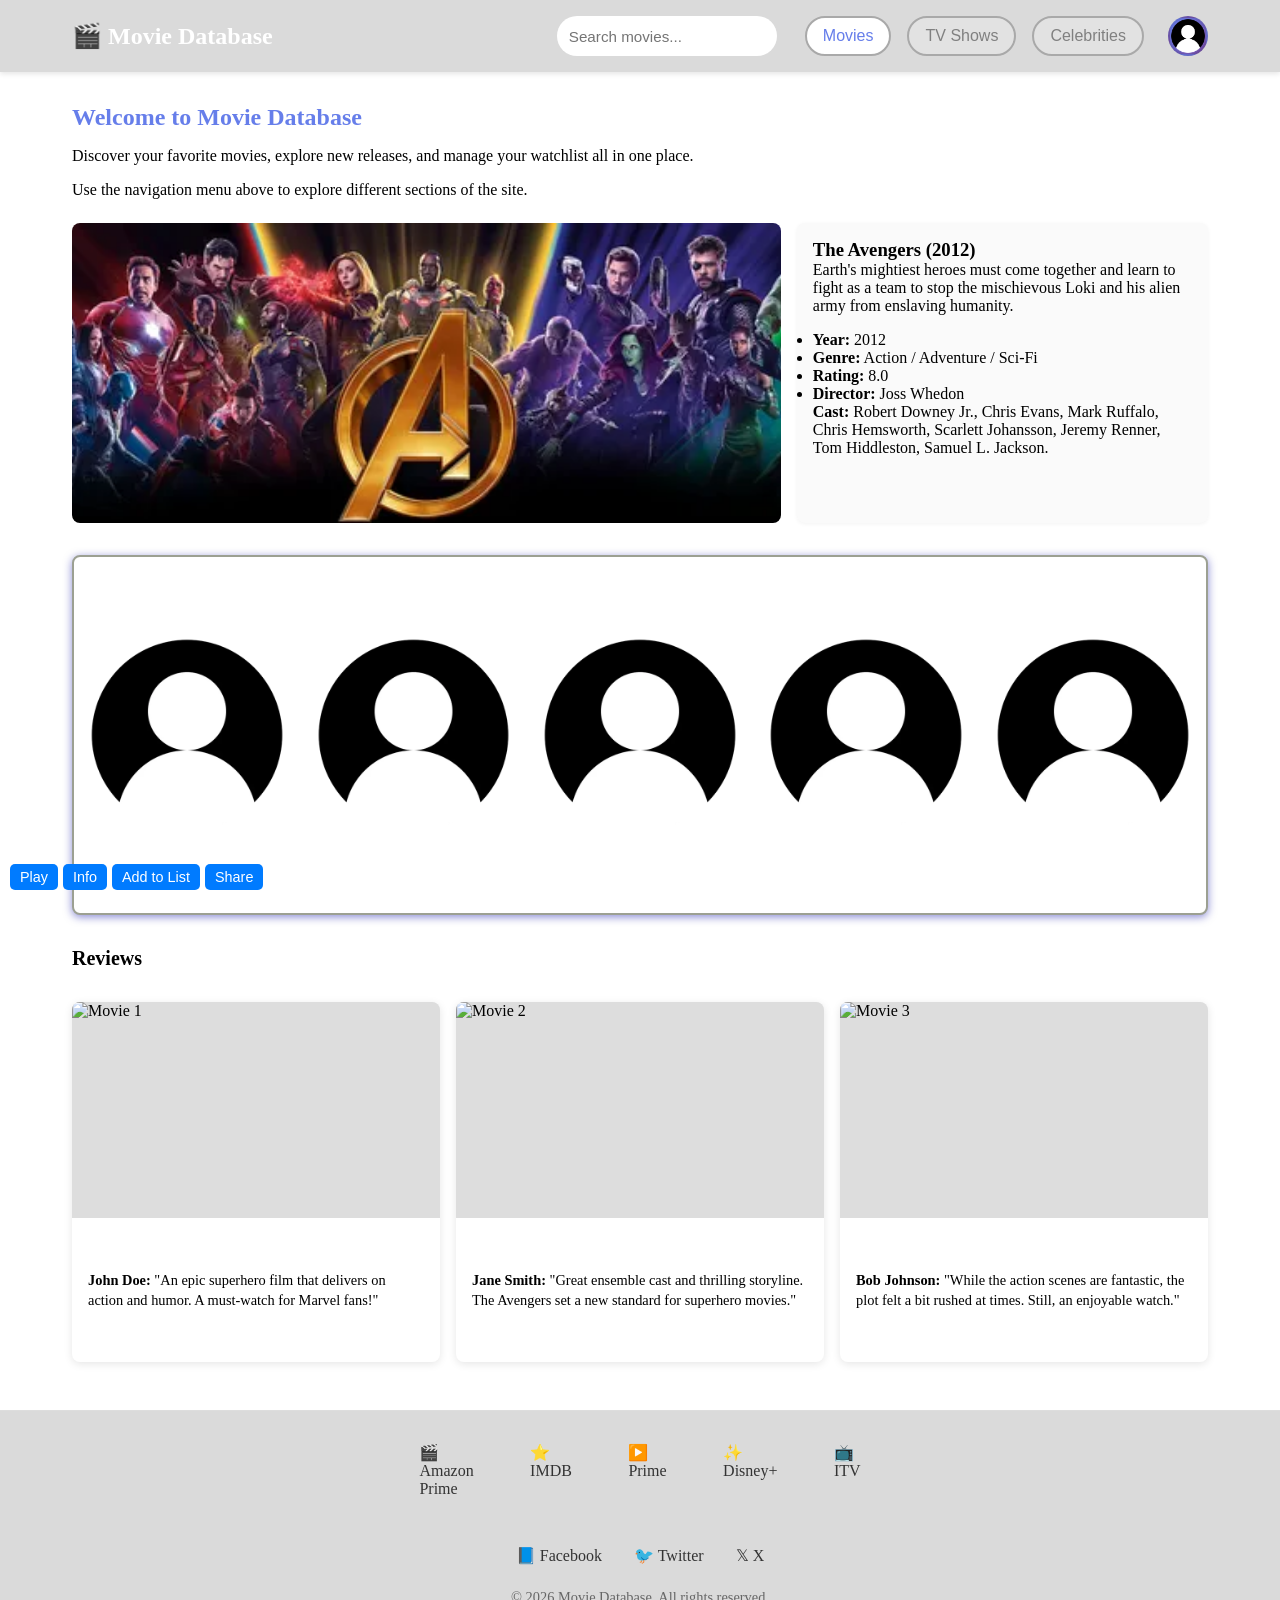
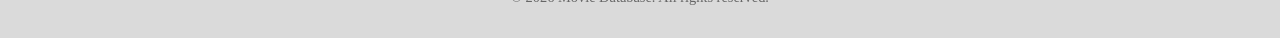
==== commit 92e30070: "changes" ====
--- a/index.html
+++ b/index.html
@@ -52,6 +52,18 @@
             <div class="content-row">
                 <div class="content-image">
                     <img src="Images/avengers.webp" alt="Movie placeholder image">
+
+                    <!-- Overlay title in top-left -->
+                    <div class="image-title">
+                        <h4>The Avengers (2012)</h4>
+                    </div>
+                    <!-- 4 buttons below the title, positioned relatively -->
+                    <div class="image-buttons">
+                        <button class="image-btn">Play</button>
+                        <button class="image-btn">Info</button>
+                        <button class="image-btn">Add to List</button>
+                        <button class="image-btn">Share</button>
+                    </div>
                 </div>
                 <div class="content-info">
                     <h3>The Avengers (2012)</h3>
@@ -105,7 +117,7 @@
             </div>
         </section>
 
-        <!-- Info Section -->
+        <!-- Information Section -->
         <section id="info" class="section">
             <h2>Information</h2>
             <p>This is the Movie Database application - your ultimate destination for movie information.</p>
--- a/CSS/main.css
+++ b/CSS/main.css
@@ -1,4 +1,39 @@
 /* Main content styles (moved from inline <style>) */
+.image-title {
+    position: absolute;
+    top: 10px;
+    left: 10px;
+    color: white;
+    background: rgba(0, 0, 0, 0.7);
+    padding: 5px 10px;
+    border-radius: 5px;
+    font-size: 1.2em;
+}
+
+.image-buttons {
+    position: absolute;
+    bottom: 10px; /* Adjust to place below the title */
+    left: 10px;
+    display: flex;
+    gap: 5px;
+}
+
+.image-btn {
+    background: #007bff;
+    color: white;
+    border: none;
+    padding: 5px 10px;
+    border-radius: 5px;
+    cursor: pointer;
+    font-size: 0.9em;
+}
+
+.image-btn:hover {
+    background: #0056b3;
+}
+
+
+
 .content-row {
     display: flex;
     gap: 1rem;
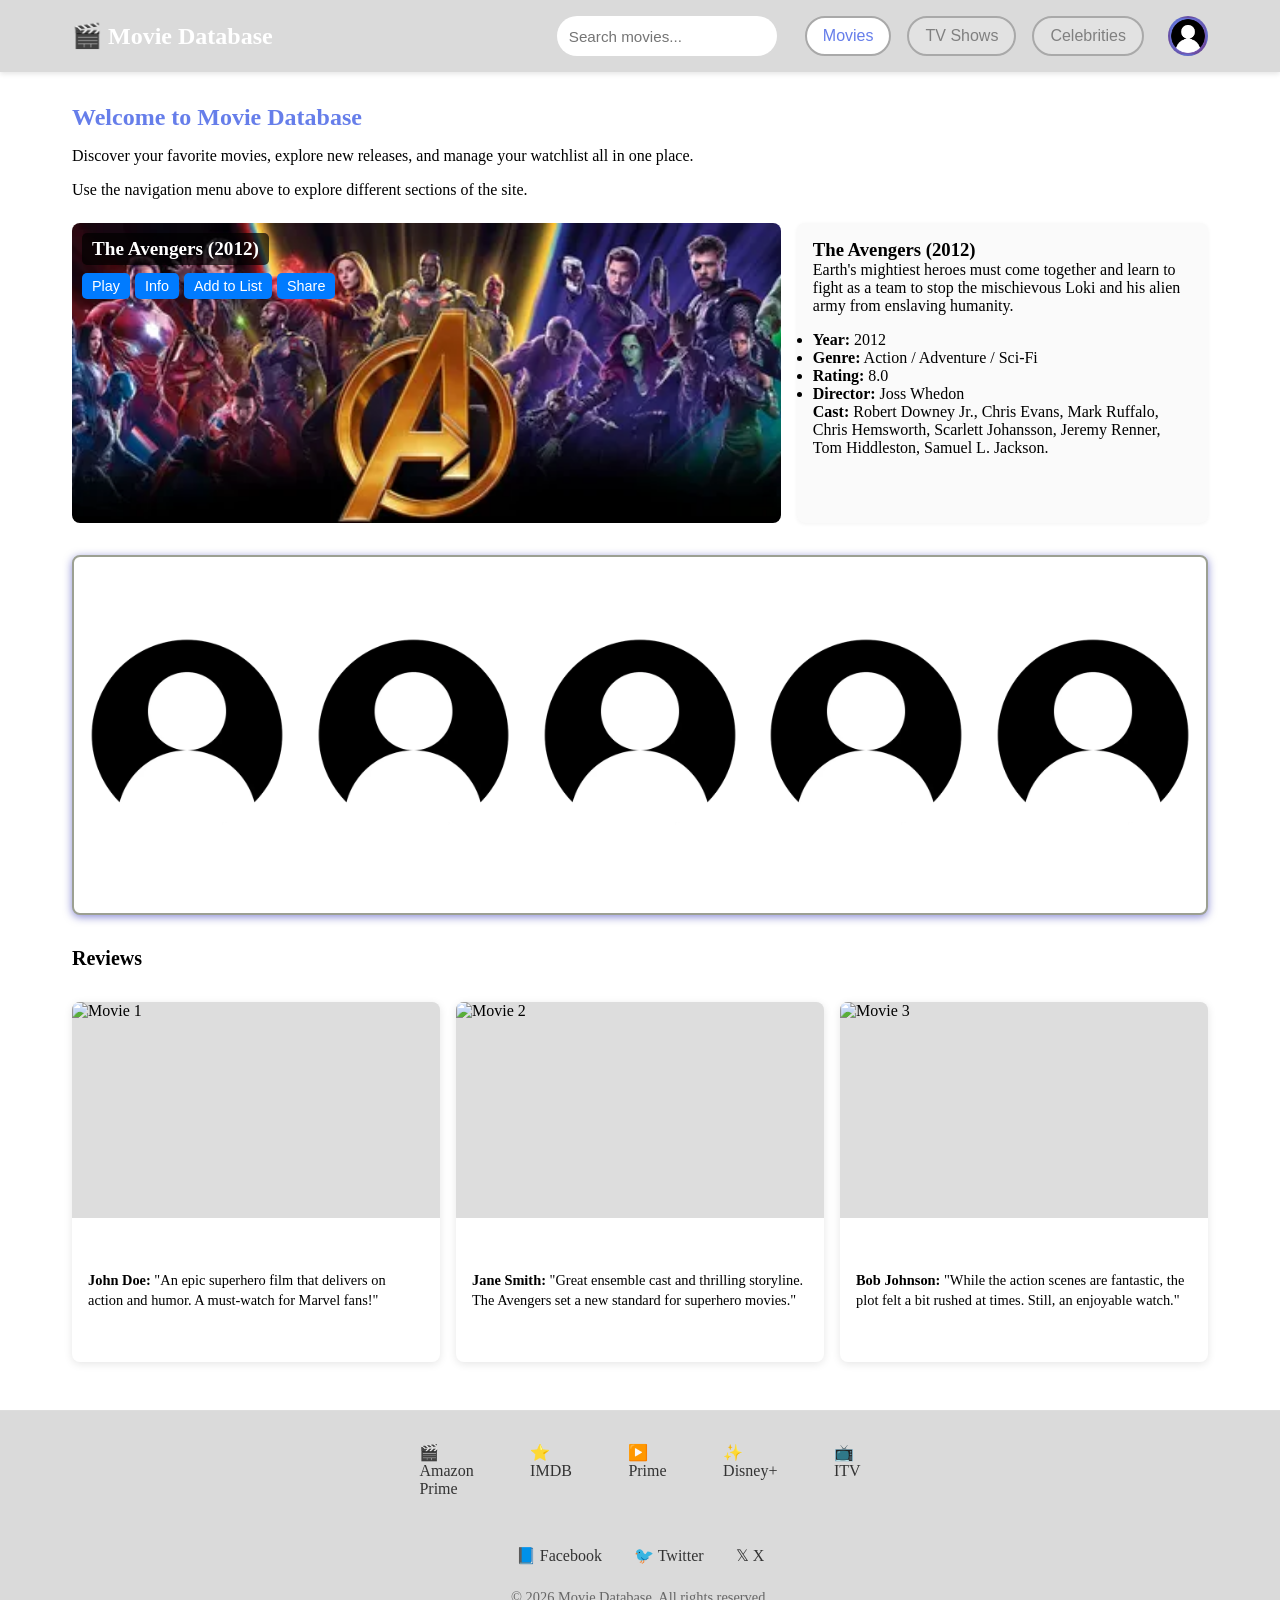
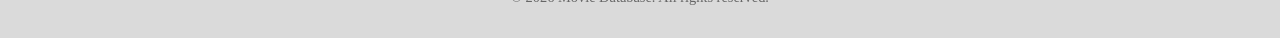
==== commit bc9a838d: "buttons and tittle added" ====
--- a/index.html
+++ b/index.html
@@ -51,12 +51,12 @@
             
             <div class="content-row">
                 <div class="content-image">
-                    <img src="Images/avengers.webp" alt="Movie placeholder image">
-
+                    
                     <!-- Overlay title in top-left -->
                     <div class="image-title">
                         <h4>The Avengers (2012)</h4>
                     </div>
+
                     <!-- 4 buttons below the title, positioned relatively -->
                     <div class="image-buttons">
                         <button class="image-btn">Play</button>
@@ -64,6 +64,8 @@
                         <button class="image-btn">Add to List</button>
                         <button class="image-btn">Share</button>
                     </div>
+                    <img src="Images/avengers.webp" alt="Movie placeholder image">
+
                 </div>
                 <div class="content-info">
                     <h3>The Avengers (2012)</h3>
--- a/CSS/main.css
+++ b/CSS/main.css
@@ -12,7 +12,7 @@
 
 .image-buttons {
     position: absolute;
-    bottom: 10px; /* Adjust to place below the title */
+    top: 50px; /* Adjust to place below the title */
     left: 10px;
     display: flex;
     gap: 5px;
@@ -47,6 +47,7 @@
     border-radius: 8px;
     overflow: hidden;
     background: #eee;
+    position: relative;
 }
 
 .content-image img {
